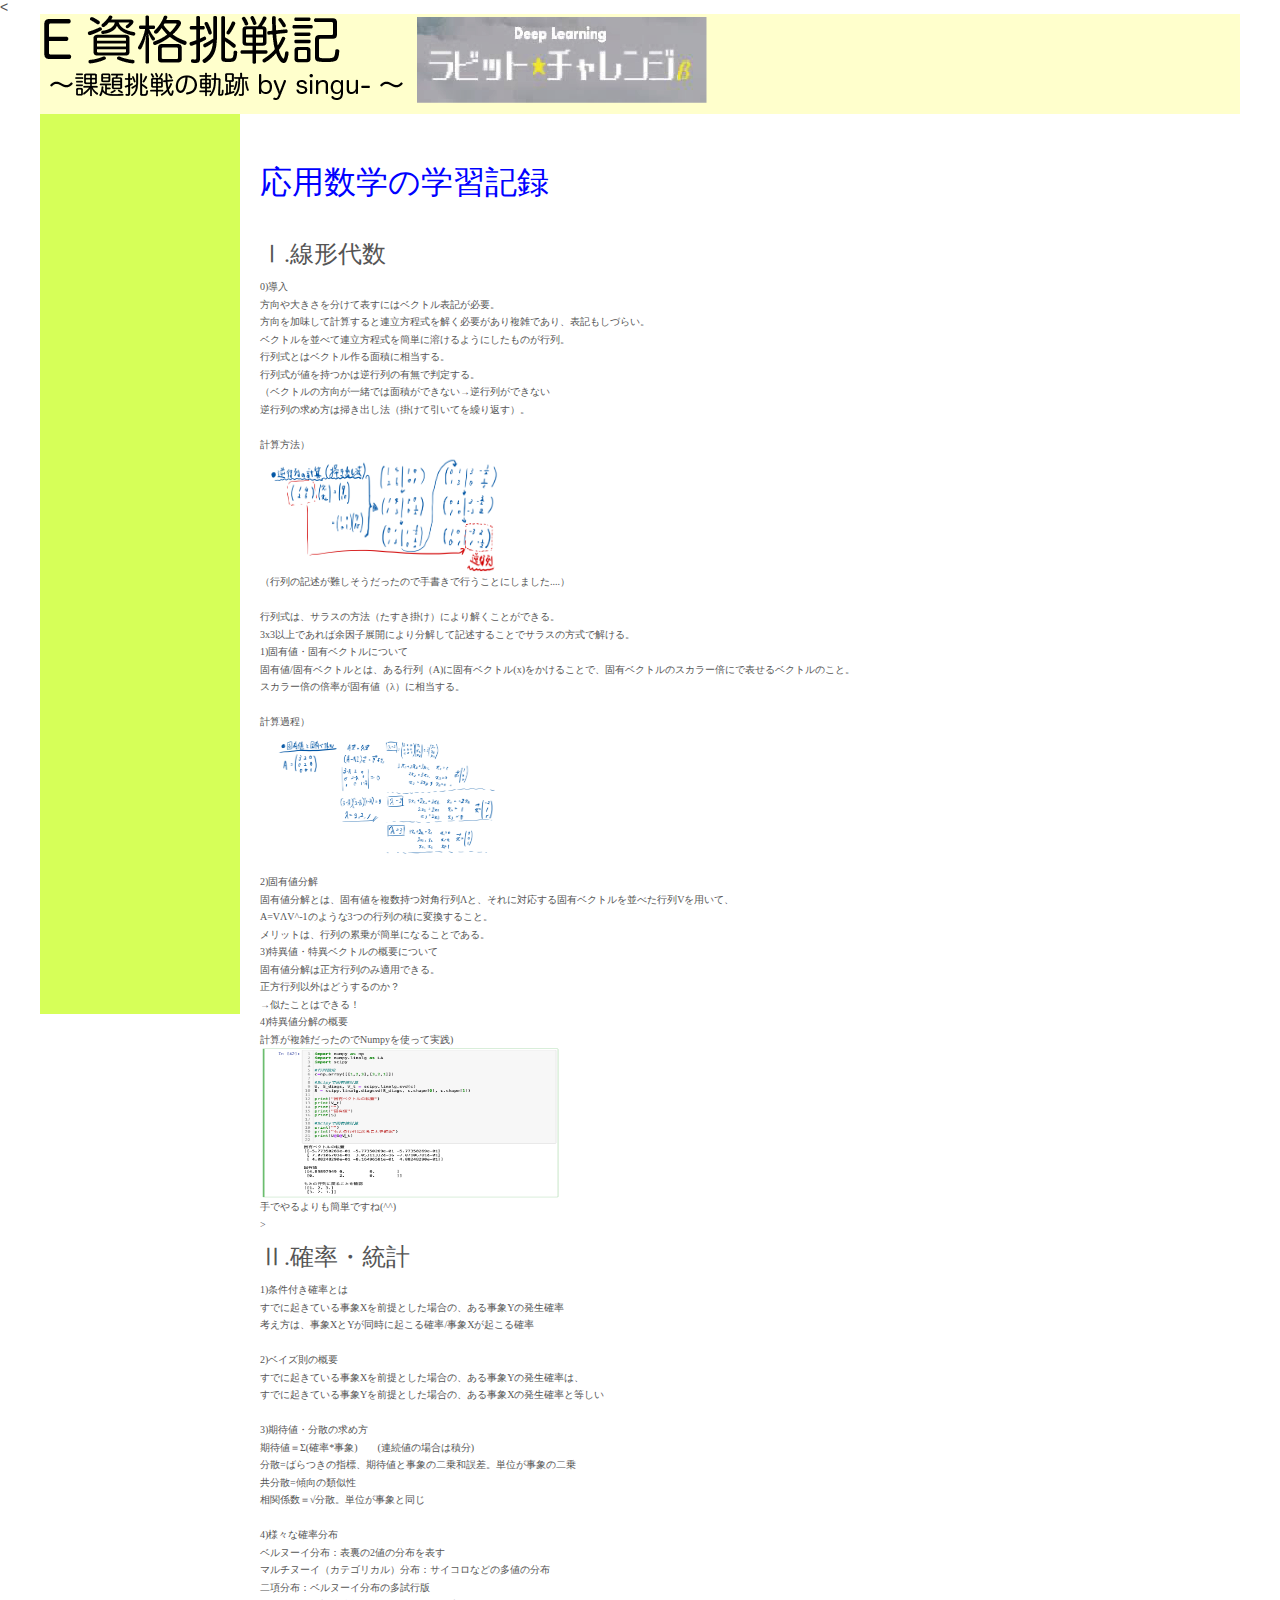
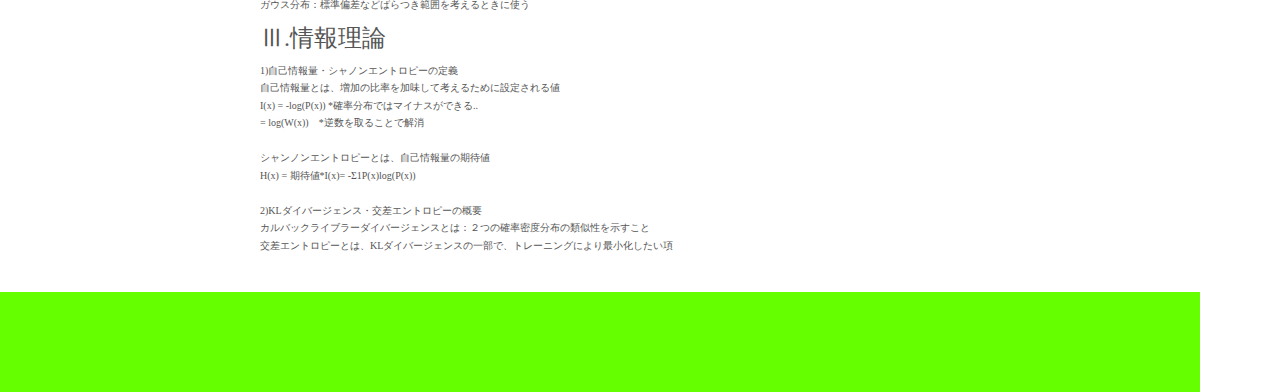
==== docs/index.html @ 24b8d757 "Add files via upload" ====
<!DOCTIPE html>
<html lang="ja">

<<head>
  <meta charset="utf-8" >
  <title>E資格挑戦記　〜課題挑戦の軌跡〜</title>
  <meta name="description" content="E資格受験のための勉強記録を記します。">
  <meta name="keywords" content="E資格">
  <link rel="stylesheet" href="style.css" type="text/css" media ="screen">
</head>


<body>
<!-- #wrapprer ここから-->

<div id="wrapper">
    <header>
      <h1>
        <img src="images/title2.png" alt="E資格挑戦記　〜課題挑戦の軌跡〜">
      </h1>
    </header>

    <div id="left">  </div>

    <div id="right">
      <div class="textarea">


            <h1>応用数学の学習記録</h1>

            <h2>Ⅰ.線形代数</h2>

            <h3>
            0)導入<br>
             方向や大きさを分けて表すにはベクトル表記が必要。<br>
             方向を加味して計算すると連立方程式を解く必要があり複雑であり、表記もしづらい。<br>
             ベクトルを並べて連立方程式を簡単に溶けるようにしたものが行列。<br>
             行列式とはベクトル作る面積に相当する。<br>
             行列式が値を持つかは逆行列の有無で判定する。<br>
             （ベクトルの方向が一緒では面積ができない→逆行列ができない<br>

             逆行列の求め方は掃き出し法（掛けて引いてを繰り返す）。<br>
             <br>
              計算方法）<br>
              <p><img src="images/inv.jpeg" alt="写真" width="250" height="120"><br>（行列の記述が難しそうだったので手書きで行うことにしました....）</p>
             <br>

             行列式は、サラスの方法（たすき掛け）により解くことができる。<br>
             3x3以上であれば余因子展開により分解して記述することでサラスの方式で解ける。<br>

            1)固有値・固有ベクトルについて<br>
             固有値/固有ベクトルとは、ある行列（A)に固有ベクトル(x)をかけることで、固有ベクトルのスカラー倍にで表せるベクトルのこと。
             <br>スカラー倍の倍率が固有値（λ）に相当する。<br>
            <br>
             計算過程）<br>
               <p><img src="images/koyuuvec.jpeg" alt="写真" width="250" height="125"></p>
            <br>
            2)固有値分解<br>
             固有値分解とは、固有値を複数持つ対角行列Λと、それに対応する固有ベクトルを並べた行列Vを用いて、<br>
             A=VΛV^-1のような3つの行列の積に変換すること。<br>
             メリットは、行列の累乗が簡単になることである。<br>

            3)特異値・特異ベクトルの概要について<br>
             固有値分解は正方行列のみ適用できる。<br>
             正方行列以外はどうするのか？<br>
             →似たことはできる！<br>

            4)特異値分解の概要<br>
             計算が複雑だったのでNumpyを使って実践)<br>
             <p><img src="images/tokui_np_1.png" alt="写真" width="300" height="150"><br>手でやるよりも簡単ですね(^^)</p>
             ></h3>
            <h2>Ⅱ.確率・統計</h2>
            <h3>
            1)条件付き確率とは<br>
             すでに起きている事象Xを前提とした場合の、ある事象Yの発生確率<br>
             考え方は、事象XとYが同時に起こる確率/事象Xが起こる確率<br>
            <br>
            2)ベイズ則の概要<br>
             すでに起きている事象Xを前提とした場合の、ある事象Yの発生確率は、
             <br>すでに起きている事象Yを前提とした場合の、ある事象Xの発生確率と等しい<br>

            <br>
            3)期待値・分散の求め方<br>
             期待値＝Σ(確率*事象)　　(連続値の場合は積分)<br>
             分散=ばらつきの指標、期待値と事象の二乗和誤差。単位が事象の二乗<br>
             共分散=傾向の類似性<br>
             相関係数＝√分散。単位が事象と同じ<br>
            <br>
            4)様々な確率分布<br>
             ベルヌーイ分布：表裏の2値の分布を表す<br>
             マルチヌーイ（カテゴリカル）分布：サイコロなどの多値の分布<br>
             二項分布：ベルヌーイ分布の多試行版<br>
             ガウス分布：標準偏差などばらつき範囲を考えるときに使う<br>
            </h3>
            <h2>Ⅲ.情報理論</h2>
            <h3>
            1)自己情報量・シャノンエントロピーの定義<br>
             自己情報量とは、増加の比率を加味して考えるために設定される値<br>
             I(x) = -log(P(x)) *確率分布ではマイナスができる..<br>
                  = log(W(x))　*逆数を取ることで解消<br>
            <br>
             シャンノンエントロピーとは、自己情報量の期待値<br>
             H(x) = 期待値*I(x)= -Σ1P(x)log(P(x))<br>
            <br>
            2)KLダイバージェンス・交差エントロピーの概要<br>
             カルバックライブラーダイバージェンスとは：２つの確率密度分布の類似性を示すこと<br>
             交差エントロピーとは、KLダイバージェンスの一部で、トレーニングにより最小化したい項<br>
            <br>
            </h3>
      </div>

    </div>

    <div id="clearfix"></div>
</div>
<!-- #wrapprer ここまで-->

<footer></footer>
</body>
---- docs/style.css ----
@charset "utf-8";

/* ========================================
    リセットcss
========================================= */
html, body, div, span, applet, object, iframe,
h1, h2, h3, h4, h5, h6, p, blockquote, pre,
a, abbr, acronym, address, big, cite, code,
del, dfn, em, img, ins, kbd, q, s, samp,
small, strike, strong, sub, sup, tt, var,
b, u, i, center,
dl, dt, dd, ol, ul, li,
fieldset, form, label, legend,
table, caption, tbody, tfoot, thead, tr, th, td,
article, aside, canvas, details, embed,
figure, figcaption, footer, header, hgroup,
menu, nav, output, ruby, section, summary,
time, mark, audio, video {
	margin: 0;
	padding: 0;
	border: 0;
	font-style:normal;
	font-weight: normal;
	font-size: 100%;
	vertical-align: baseline;
}
article, aside, details, figcaption, figure,
footer, header, hgroup, menu, nav, section {
	display: block;
}
html{overflow-y: scroll;}
blockquote, q {quotes: none;}
blockquote:before, blockquote:after,q:before, q:after {content: ''; content: none;}
input, textarea,{margin: 0; padding: 0;}
ol, ul{list-style:none;}
table{border-collapse: collapse; border-spacing:0;}
caption, th{text-align: left;}
a:focus {outline:none;}


/* ========================================
	フロートの解除
========================================= */

.clearfix:after {
  content: ".";
  display: block;
  height: 0;
  clear: both;
  visibility: hidden;
}



/* ========================================
	全体設計
========================================= */
body {
	color:#555;
	font-size: 14px;
	line-height: 1;
	#font-family: "メイリオ", Meiryo;
	font-family: "游ゴシック体", YuGothic, "YuGothic M", sans-serif;
	background-color: #fff;
	-webkit-font-smoothing: antialiased;
	-moz-osx-font-smoothing: grayscale;
}

div#wrapper {
	width: 1200px;
	height: auto;
	margin: 0 auto ;

}

header{
width: 100%;
height: 100px;
background-color:#FFFFCC;
}

div#left{
width: 200px;
height: 100%;
background-color:#D6FF58;
float: left;
}

div#right{
width: 1000;
height: auto;
#background-color:#FFFFCC;
float: left;
line-height: 1.25;
font-size: 20px;
#margin: 2% 2% ;
box-sizing: border-box;
}

div#clearfix{
	clear: both;
}


div.textarea{
	overflow-wrap:  break-word;
	width: auto;
	height: auto;
	margin: 2% 2% ;
	box-sizing: border-box;
	#background-color:#D6FF58;

}


footer{
	width: 1200;
	height: 100px;
	background-color:#66FF00;
}

h1{font-size: 32px;
line-height: 3;
font-family: "メイリオ", Meiryo;
color:blue;
}

h2{font-size: 24px;
line-height: 2;
font-family: "メイリオ", Meiryo;}

h3{font-size: 10px;
line-height: 1.75;
font-family: "メイリオ", Meiryo;}
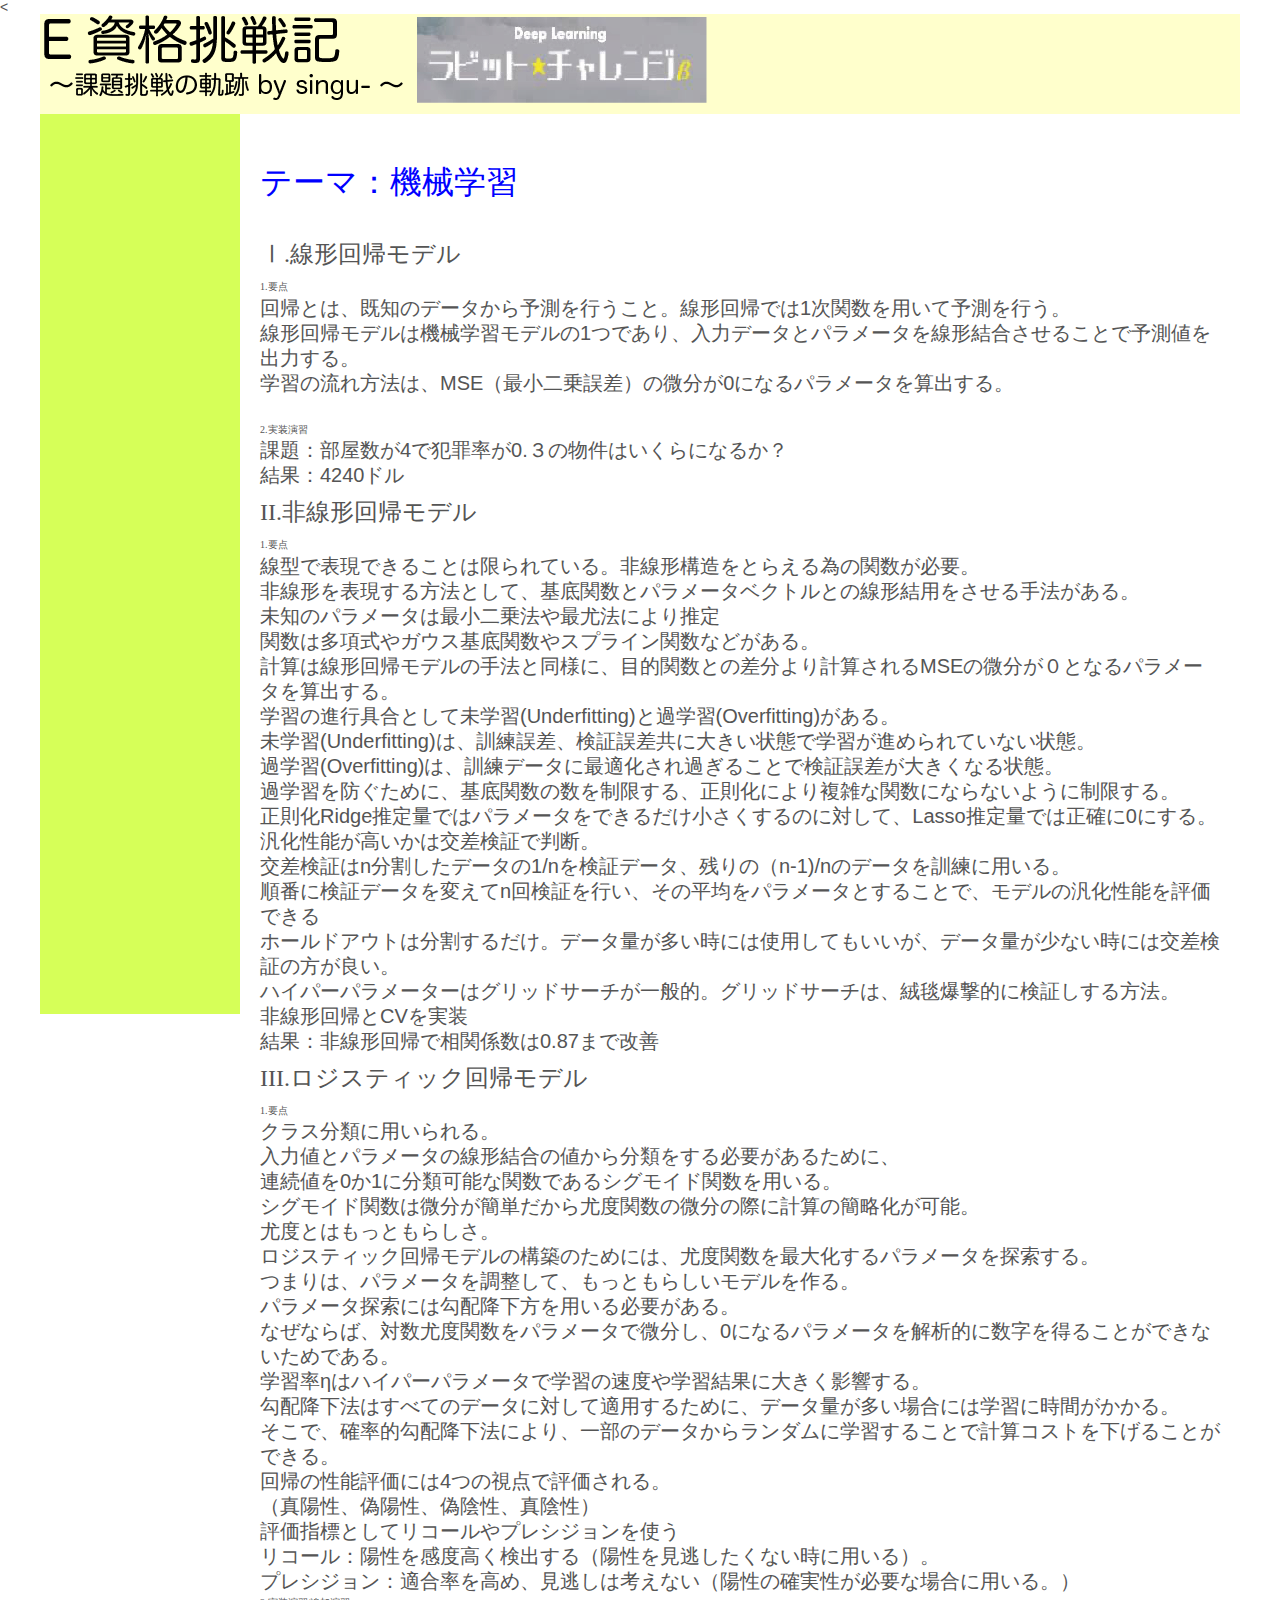
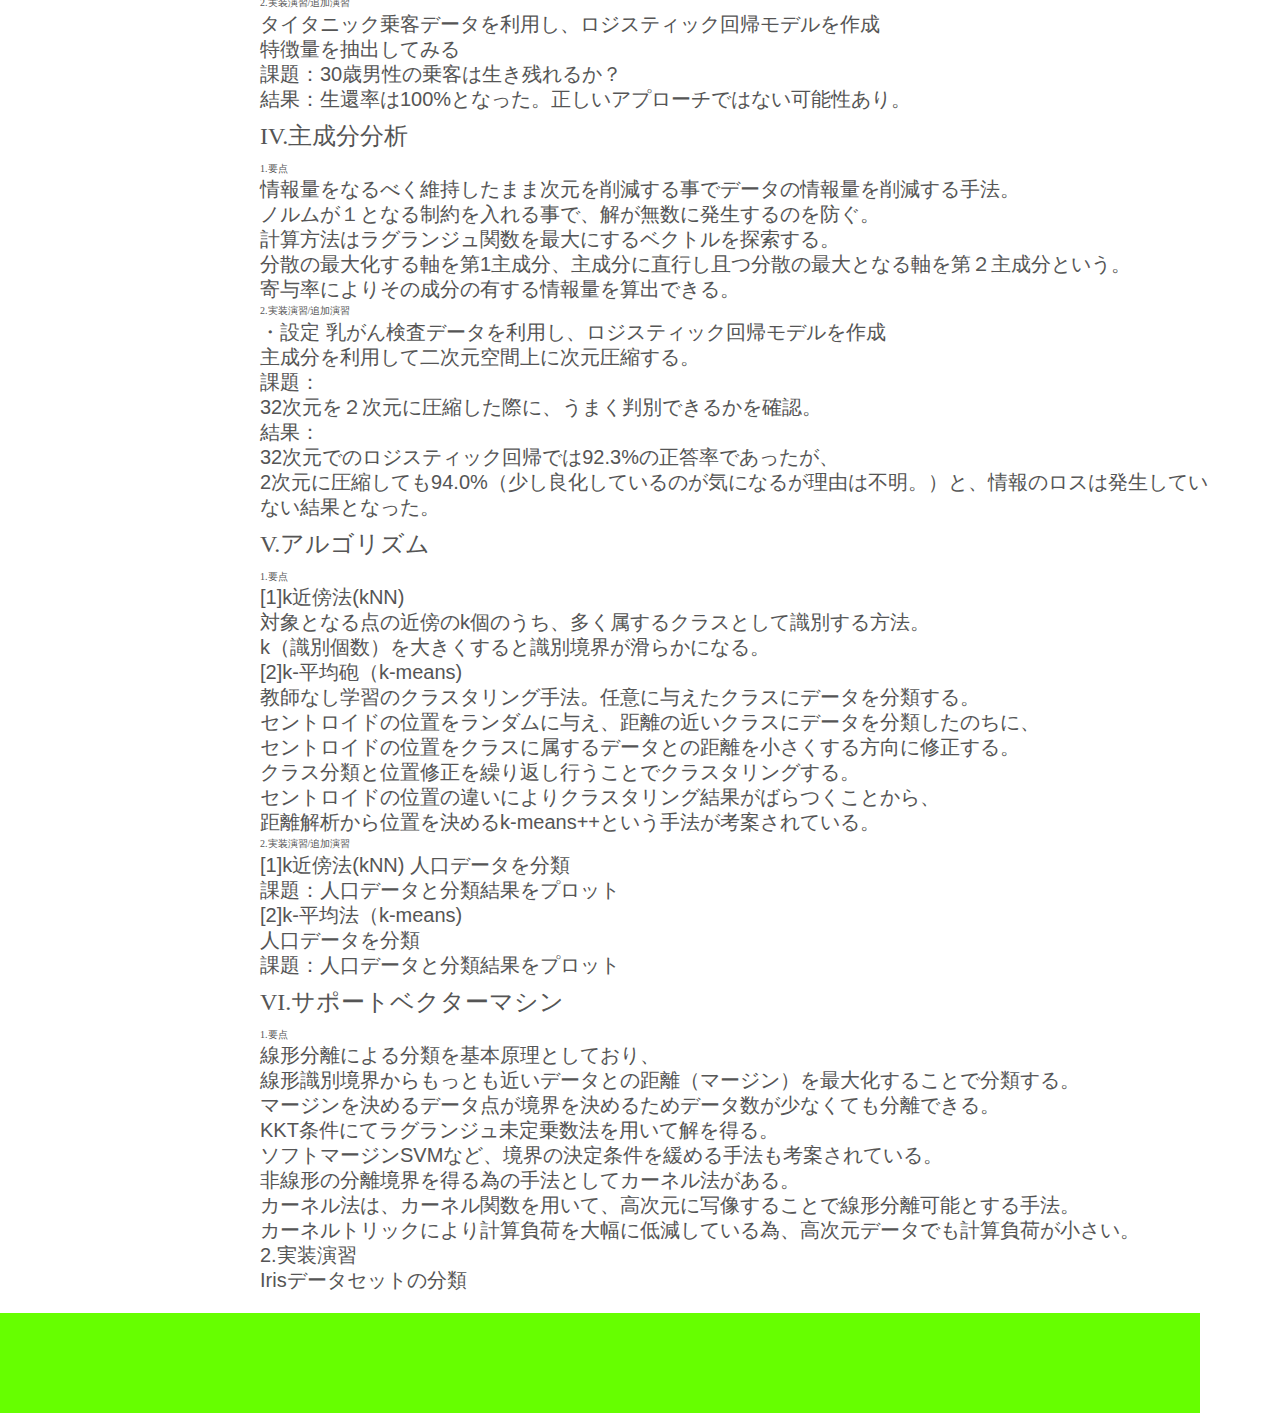
==== commit 0365bfd7: "Add files via upload" ====
--- a/docs/index.html
+++ b/docs/index.html
@@ -24,89 +24,144 @@
 
     <div id="right">
       <div class="textarea">
+        <h1>テーマ：機械学習 </h1>
+        
+        <h2>Ⅰ.線形回帰モデル</h2>
+
+        <h3>1.要点</h3>
+        <h4>回帰とは、既知のデータから予測を行うこと。線形回帰では1次関数を用いて予測を行う。<br>
+        線形回帰モデルは機械学習モデルの1つであり、入力データとパラメータを線形結合させることで予測値を出力する。<br>
+        学習の流れ方法は、MSE（最小二乗誤差）の微分が0になるパラメータを算出する。<br>
+        <br>
+        </h4>
+        
+        <h3>2.実装演習</h3>
+        <h4>課題：部屋数が4で犯罪率が0.３の物件はいくらになるか？<br>
+        結果：4240ドル</h4>
+ 
+        
+        <h2>II.非線形回帰モデル
+        </h2>
+        <h3>1.要点</h3>
+        <h4>
+        線型で表現できることは限られている。非線形構造をとらえる為の関数が必要。<br>
+        非線形を表現する方法として、基底関数とパラメータベクトルとの線形結用をさせる手法がある。<br>
+        未知のパラメータは最小二乗法や最尤法により推定<br>
+        関数は多項式やガウス基底関数やスプライン関数などがある。<br>
+        計算は線形回帰モデルの手法と同様に、目的関数との差分より計算されるMSEの微分が０となるパラメータを算出する。<br>
+        学習の進行具合として未学習(Underfitting)と過学習(Overfitting)がある。<br>
+        未学習(Underfitting)は、訓練誤差、検証誤差共に大きい状態で学習が進められていない状態。<br>
+        過学習(Overfitting)は、訓練データに最適化され過ぎることで検証誤差が大きくなる状態。<br>
+        過学習を防ぐために、基底関数の数を制限する、正則化により複雑な関数にならないように制限する。<br>
+        正則化Ridge推定量ではパラメータをできるだけ小さくするのに対して、Lasso推定量では正確に0にする。<br>
+        汎化性能が高いかは交差検証で判断。<br>
+        交差検証はn分割したデータの1/nを検証データ、残りの（n-1)/nのデータを訓練に用いる。<br>
+        順番に検証データを変えてn回検証を行い、その平均をパラメータとすることで、モデルの汎化性能を評価できる<br>
+        ホールドアウトは分割するだけ。データ量が多い時には使用してもいいが、データ量が少ない時には交差検証の方が良い。<br>
+        ハイパーパラメーターはグリッドサーチが一般的。グリッドサーチは、絨毯爆撃的に検証しする方法。<br>
+        </h4>
+        <h4>非線形回帰とCVを実装<br>
+        結果：非線形回帰で相関係数は0.87まで改善</h4>
+        
+   
+        
+        <h2>III.ロジスティック回帰モデル</h2>
+        <h3>1.要点</h3>
+        <h4>クラス分類に用いられる。<br>
+        入力値とパラメータの線形結合の値から分類をする必要があるために、<br> 
+        連続値を0か1に分類可能な関数であるシグモイド関数を用いる。<br> 
+        シグモイド関数は微分が簡単だから尤度関数の微分の際に計算の簡略化が可能。
+        <br> 
+        
+        尤度とはもっともらしさ。<br> 
+        ロジスティック回帰モデルの構築のためには、尤度関数を最大化するパラメータを探索する。<br> 
+        つまりは、パラメータを調整して、もっともらしいモデルを作る。<br> 
+        
+        パラメータ探索には勾配降下方を用いる必要がある。<br> 
+        なぜならば、対数尤度関数をパラメータで微分し、0になるパラメータを解析的に数字を得ることができないためである。<br> 
+        
+        学習率ηはハイパーパラメータで学習の速度や学習結果に大きく影響する。<br> 
+        勾配降下法はすべてのデータに対して適用するために、データ量が多い場合には学習に時間がかかる。<br> 
+        そこで、確率的勾配降下法により、一部のデータからランダムに学習することで計算コストを下げることができる。<br> 
+        
+        回帰の性能評価には4つの視点で評価される。<br> 
+        （真陽性、偽陽性、偽陰性、真陰性）<br> 
+        
+        評価指標としてリコールやプレシジョンを使う<br> 
+        リコール：陽性を感度高く検出する（陽性を見逃したくない時に用いる）。<br> 
+        プレシジョン：適合率を高め、見逃しは考えない（陽性の確実性が必要な場合に用いる。）<br> 
+      </h4>
+        <h3>2.実装演習/追加演習</h3>
+        <h4>タイタニック乗客データを利用し、ロジスティック回帰モデルを作成<br>
+        特徴量を抽出してみる<br>
+        課題：30歳男性の乗客は生き残れるか？<br>
+        結果：生還率は100%となった。正しいアプローチではない可能性あり。<br>
+      </h4>
+        
+        <h2>IV.主成分分析</h2>
+        <h3>1.要点</h3>
+        <h4>情報量をなるべく維持したまま次元を削減する事でデータの情報量を削減する手法。<br>
+        ノルムが１となる制約を入れる事で、解が無数に発生するのを防ぐ。<br>
+        計算方法はラグランジュ関数を最大にするベクトルを探索する。<br>
+        
+        分散の最大化する軸を第1主成分、主成分に直行し且つ分散の最大となる軸を第２主成分という。<br>
+        寄与率によりその成分の有する情報量を算出できる。<br>
+      </h4>
+        <h3>2.実装演習/追加演習</h3>
+        <h4>
+        ・設定
+        乳がん検査データを利用し、ロジスティック回帰モデルを作成<br>
+        主成分を利用して二次元空間上に次元圧縮する。<br>
+        
+        課題：<br>
+        32次元を２次元に圧縮した際に、うまく判別できるかを確認。<br>
+        結果：<br>
+        32次元でのロジスティック回帰では92.3%の正答率であったが、<br>
+        2次元に圧縮しても94.0%（少し良化しているのが気になるが理由は不明。）と、情報のロスは発生していない結果となった。<br>
+      </h4>
+        
+        <h2>V.アルゴリズム</h2>
+        <h3>1.要点</h3>
+        <h4>[1]k近傍法(kNN)<br>
+        対象となる点の近傍のk個のうち、多く属するクラスとして識別する方法。<br>
+        k（識別個数）を大きくすると識別境界が滑らかになる。<br>
+        
+        [2]k-平均砲（k-means)<br>
+        教師なし学習のクラスタリング手法。任意に与えたクラスにデータを分類する。<br>
+        セントロイドの位置をランダムに与え、距離の近いクラスにデータを分類したのちに、<br>
+        セントロイドの位置をクラスに属するデータとの距離を小さくする方向に修正する。<br>
+        クラス分類と位置修正を繰り返し行うことでクラスタリングする。<br>
+        
+        セントロイドの位置の違いによりクラスタリング結果がばらつくことから、<br>
+        距離解析から位置を決めるk-means++という手法が考案されている。<br>
+      </h4>
+        <h3>2.実装演習/追加演習</h3>
+        <h4>[1]k近傍法(kNN)
+        人口データを分類<br>
+        課題：人口データと分類結果をプロット<br>
+ 
+        [2]k-平均法（k-means)<br>
+        人口データを分類<br>
+        課題：人口データと分類結果をプロット<br>
+      </h4>
+        <h2>VI.サポートベクターマシン</h2>
+        <h3>1.要点</h3>
+        <h4>線形分離による分類を基本原理としており、<br>
+          線形識別境界からもっとも近いデータとの距離（マージン）を最大化することで分類する。<br>
+          マージンを決めるデータ点が境界を決めるためデータ数が少なくても分離できる。<br>
+        KKT条件にてラグランジュ未定乗数法を用いて解を得る。<br>
+        ソフトマージンSVMなど、境界の決定条件を緩める手法も考案されている。<br>
+        
+        非線形の分離境界を得る為の手法としてカーネル法がある。<br>
+        カーネル法は、カーネル関数を用いて、高次元に写像することで線形分離可能とする手法。<br>
+        カーネルトリックにより計算負荷を大幅に低減している為、高次元データでも計算負荷が小さい。<br>
+        
+        2.実装演習<br>
+        Irisデータセットの分類<br>
+      </h4>
+        
 
 
-            <h1>応用数学の学習記録</h1>
-
-            <h2>Ⅰ.線形代数</h2>
-
-            <h3>
-            0)導入<br>
-             方向や大きさを分けて表すにはベクトル表記が必要。<br>
-             方向を加味して計算すると連立方程式を解く必要があり複雑であり、表記もしづらい。<br>
-             ベクトルを並べて連立方程式を簡単に溶けるようにしたものが行列。<br>
-             行列式とはベクトル作る面積に相当する。<br>
-             行列式が値を持つかは逆行列の有無で判定する。<br>
-             （ベクトルの方向が一緒では面積ができない→逆行列ができない<br>
-
-             逆行列の求め方は掃き出し法（掛けて引いてを繰り返す）。<br>
-             <br>
-              計算方法）<br>
-              <p><img src="images/inv.jpeg" alt="写真" width="250" height="120"><br>（行列の記述が難しそうだったので手書きで行うことにしました....）</p>
-             <br>
-
-             行列式は、サラスの方法（たすき掛け）により解くことができる。<br>
-             3x3以上であれば余因子展開により分解して記述することでサラスの方式で解ける。<br>
-
-            1)固有値・固有ベクトルについて<br>
-             固有値/固有ベクトルとは、ある行列（A)に固有ベクトル(x)をかけることで、固有ベクトルのスカラー倍にで表せるベクトルのこと。
-             <br>スカラー倍の倍率が固有値（λ）に相当する。<br>
-            <br>
-             計算過程）<br>
-               <p><img src="images/koyuuvec.jpeg" alt="写真" width="250" height="125"></p>
-            <br>
-            2)固有値分解<br>
-             固有値分解とは、固有値を複数持つ対角行列Λと、それに対応する固有ベクトルを並べた行列Vを用いて、<br>
-             A=VΛV^-1のような3つの行列の積に変換すること。<br>
-             メリットは、行列の累乗が簡単になることである。<br>
-
-            3)特異値・特異ベクトルの概要について<br>
-             固有値分解は正方行列のみ適用できる。<br>
-             正方行列以外はどうするのか？<br>
-             →似たことはできる！<br>
-
-            4)特異値分解の概要<br>
-             計算が複雑だったのでNumpyを使って実践)<br>
-             <p><img src="images/tokui_np_1.png" alt="写真" width="300" height="150"><br>手でやるよりも簡単ですね(^^)</p>
-             ></h3>
-            <h2>Ⅱ.確率・統計</h2>
-            <h3>
-            1)条件付き確率とは<br>
-             すでに起きている事象Xを前提とした場合の、ある事象Yの発生確率<br>
-             考え方は、事象XとYが同時に起こる確率/事象Xが起こる確率<br>
-            <br>
-            2)ベイズ則の概要<br>
-             すでに起きている事象Xを前提とした場合の、ある事象Yの発生確率は、
-             <br>すでに起きている事象Yを前提とした場合の、ある事象Xの発生確率と等しい<br>
-
-            <br>
-            3)期待値・分散の求め方<br>
-             期待値＝Σ(確率*事象)　　(連続値の場合は積分)<br>
-             分散=ばらつきの指標、期待値と事象の二乗和誤差。単位が事象の二乗<br>
-             共分散=傾向の類似性<br>
-             相関係数＝√分散。単位が事象と同じ<br>
-            <br>
-            4)様々な確率分布<br>
-             ベルヌーイ分布：表裏の2値の分布を表す<br>
-             マルチヌーイ（カテゴリカル）分布：サイコロなどの多値の分布<br>
-             二項分布：ベルヌーイ分布の多試行版<br>
-             ガウス分布：標準偏差などばらつき範囲を考えるときに使う<br>
-            </h3>
-            <h2>Ⅲ.情報理論</h2>
-            <h3>
-            1)自己情報量・シャノンエントロピーの定義<br>
-             自己情報量とは、増加の比率を加味して考えるために設定される値<br>
-             I(x) = -log(P(x)) *確率分布ではマイナスができる..<br>
-                  = log(W(x))　*逆数を取ることで解消<br>
-            <br>
-             シャンノンエントロピーとは、自己情報量の期待値<br>
-             H(x) = 期待値*I(x)= -Σ1P(x)log(P(x))<br>
-            <br>
-            2)KLダイバージェンス・交差エントロピーの概要<br>
-             カルバックライブラーダイバージェンスとは：２つの確率密度分布の類似性を示すこと<br>
-             交差エントロピーとは、KLダイバージェンスの一部で、トレーニングにより最小化したい項<br>
-            <br>
-            </h3>
       </div>
 
     </div>
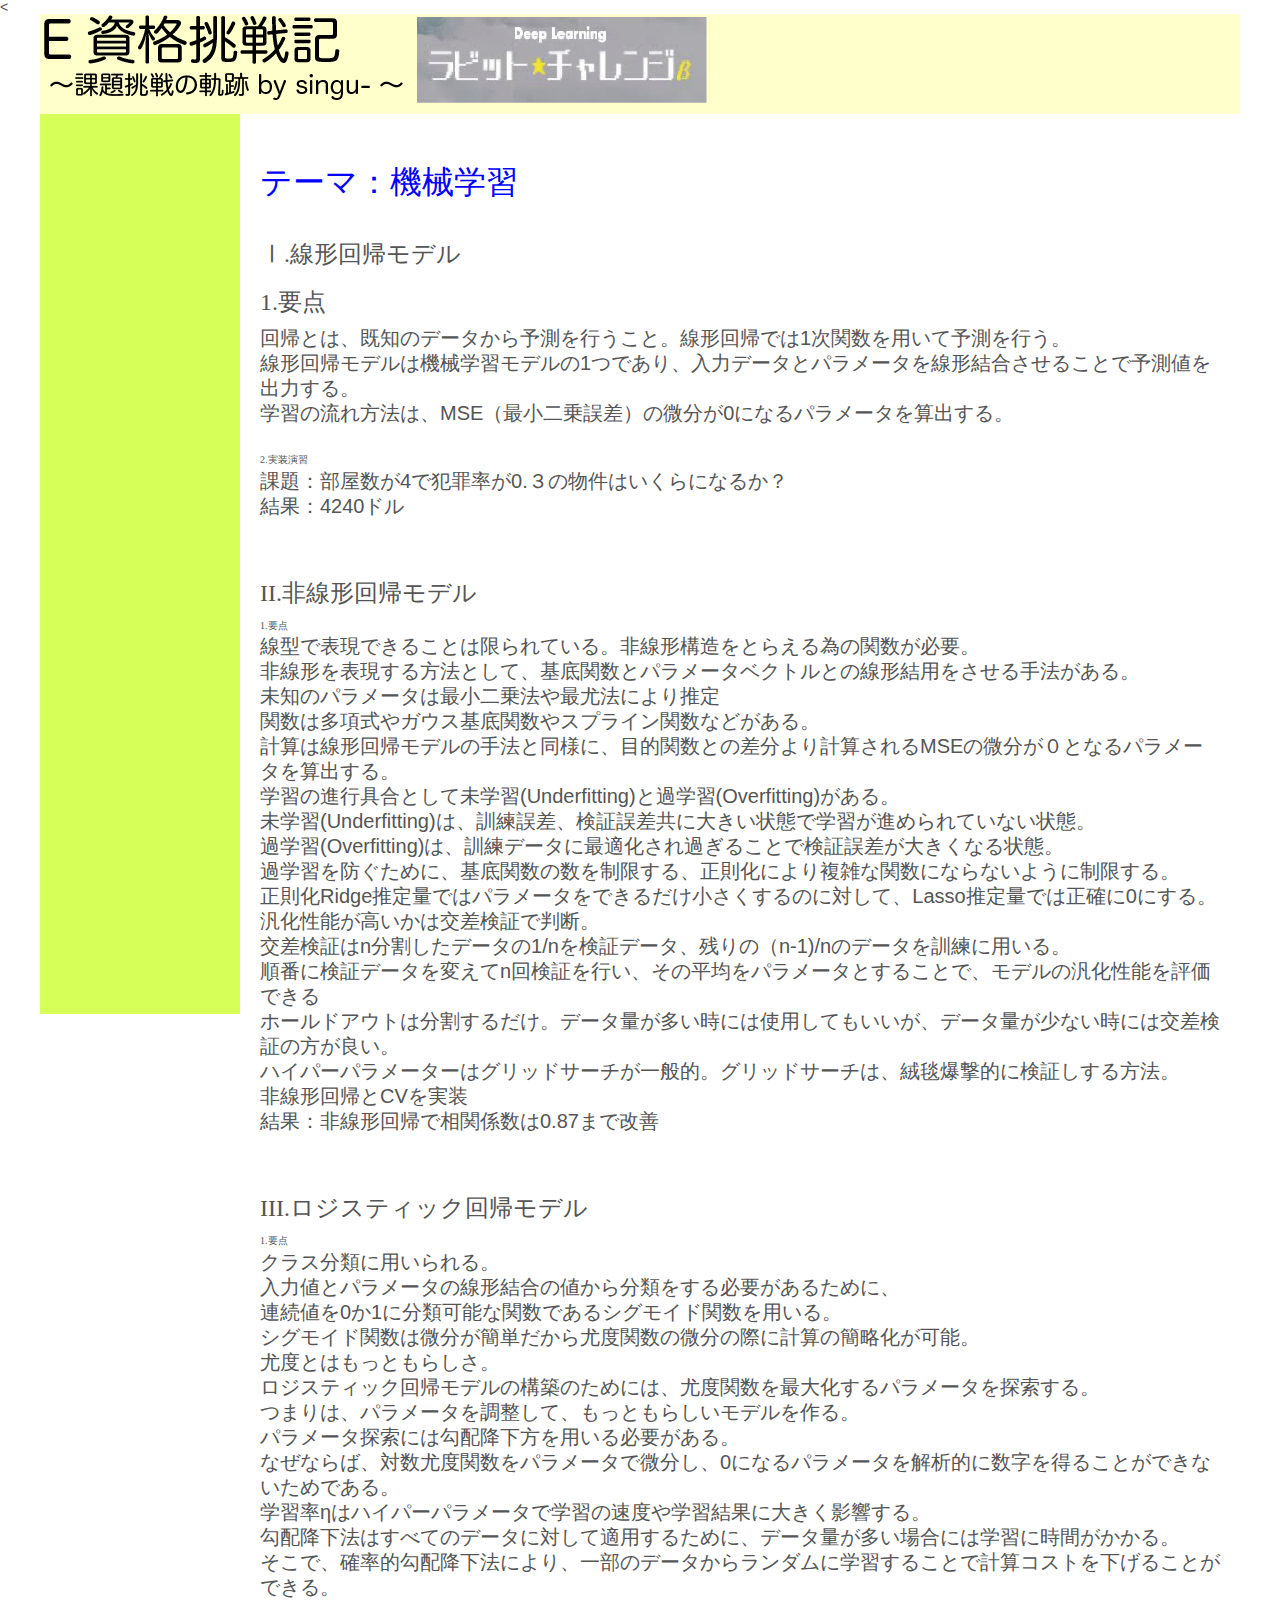
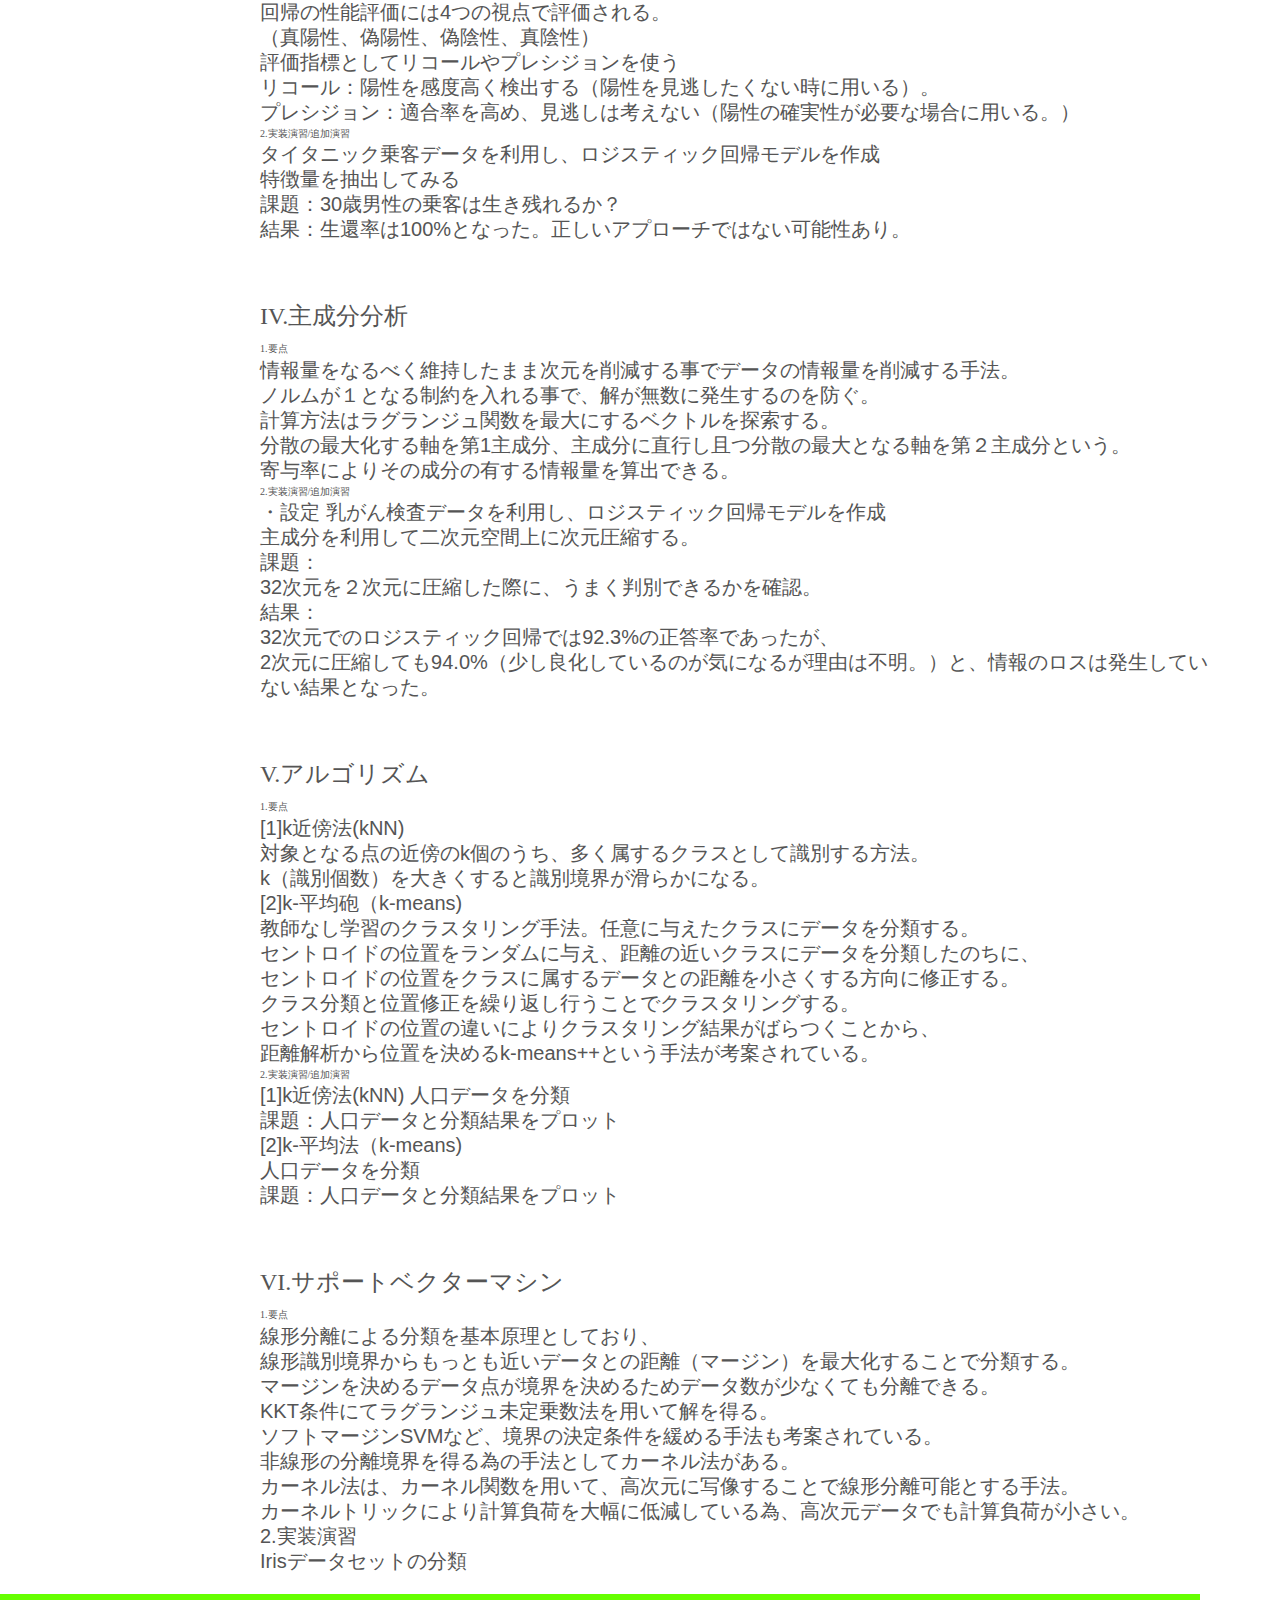
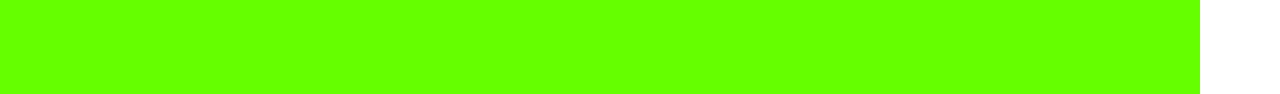
==== commit 99e9bb43: "Add files via upload" ====
--- a/docs/index.html
+++ b/docs/index.html
@@ -28,7 +28,7 @@
         
         <h2>Ⅰ.線形回帰モデル</h2>
 
-        <h3>1.要点</h3>
+        <h2>1.要点</h2>
         <h4>回帰とは、既知のデータから予測を行うこと。線形回帰では1次関数を用いて予測を行う。<br>
         線形回帰モデルは機械学習モデルの1つであり、入力データとパラメータを線形結合させることで予測値を出力する。<br>
         学習の流れ方法は、MSE（最小二乗誤差）の微分が0になるパラメータを算出する。<br>
@@ -38,7 +38,7 @@
         <h3>2.実装演習</h3>
         <h4>課題：部屋数が4で犯罪率が0.３の物件はいくらになるか？<br>
         結果：4240ドル</h4>
- 
+        <br><br>
         
         <h2>II.非線形回帰モデル
         </h2>
@@ -64,7 +64,7 @@
         結果：非線形回帰で相関係数は0.87まで改善</h4>
         
    
-        
+        <br><br>
         <h2>III.ロジスティック回帰モデル</h2>
         <h3>1.要点</h3>
         <h4>クラス分類に用いられる。<br>
@@ -97,7 +97,7 @@
         課題：30歳男性の乗客は生き残れるか？<br>
         結果：生還率は100%となった。正しいアプローチではない可能性あり。<br>
       </h4>
-        
+        <br><br>
         <h2>IV.主成分分析</h2>
         <h3>1.要点</h3>
         <h4>情報量をなるべく維持したまま次元を削減する事でデータの情報量を削減する手法。<br>
@@ -119,7 +119,7 @@
         32次元でのロジスティック回帰では92.3%の正答率であったが、<br>
         2次元に圧縮しても94.0%（少し良化しているのが気になるが理由は不明。）と、情報のロスは発生していない結果となった。<br>
       </h4>
-        
+        <br><br>
         <h2>V.アルゴリズム</h2>
         <h3>1.要点</h3>
         <h4>[1]k近傍法(kNN)<br>
@@ -144,6 +144,7 @@
         人口データを分類<br>
         課題：人口データと分類結果をプロット<br>
       </h4>
+      <br><br>
         <h2>VI.サポートベクターマシン</h2>
         <h3>1.要点</h3>
         <h4>線形分離による分類を基本原理としており、<br>
